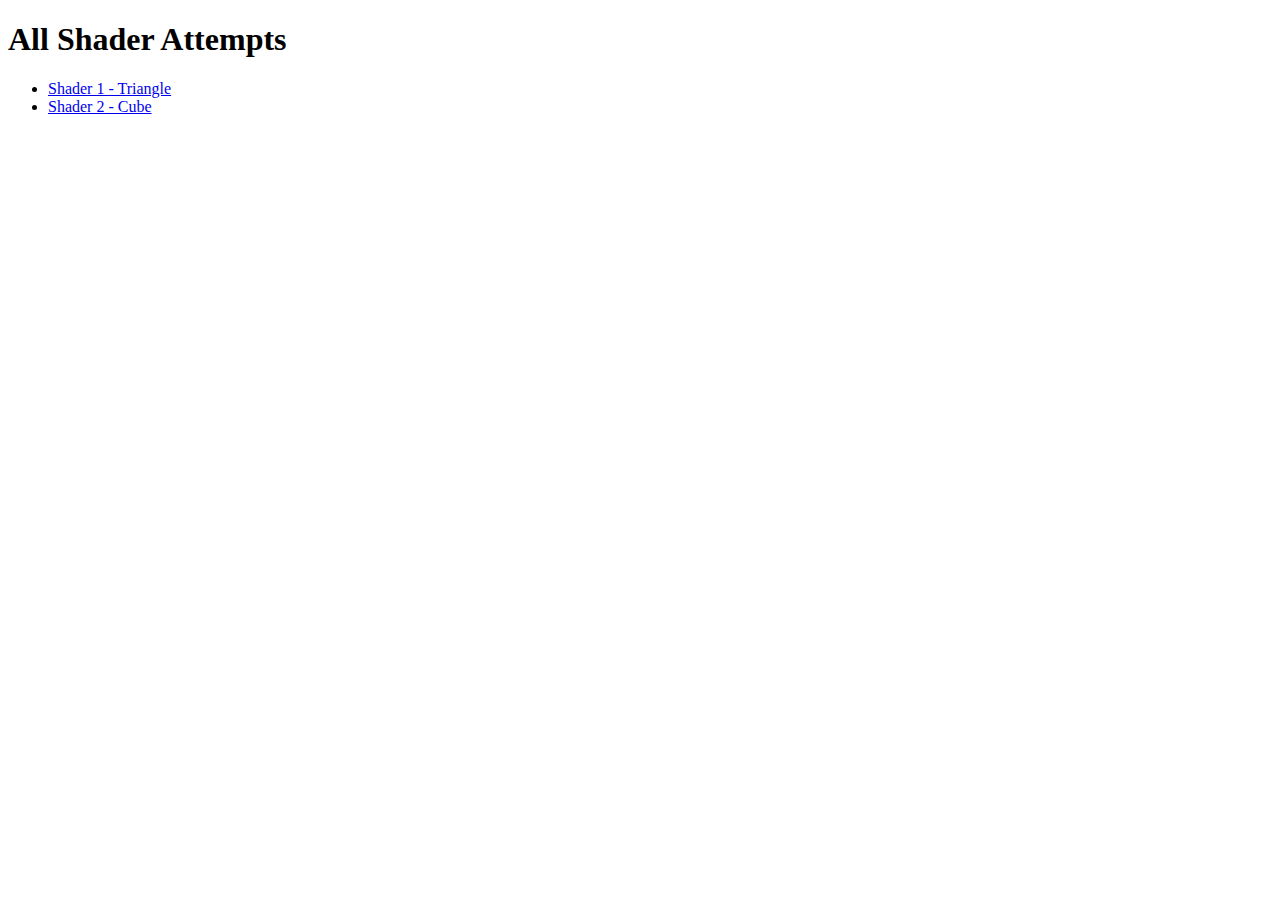
==== index.html @ d3faea35 "3d cube tutorial finished" ====
<!DOCTYPE html>
<html>
<head>
    <meta charset="UTF-8">
    <meta name="viewport" content="width=device-width,initial-scale=1">
    <title>Shader Homepage</title>
    <link rel="stylesheet" href="stylesheet.css" type="text/css">
</head>
<body>
    <h1>All Shader Attempts</h1>
    <ul>
        <li>
            <a href="./1/index.html">Shader 1 - Triangle</a>
        </li>
        <li>
            <a href="./2/index.html">Shader 2 - Cube</a>
        </li>
    </ul>
</body>
</html>
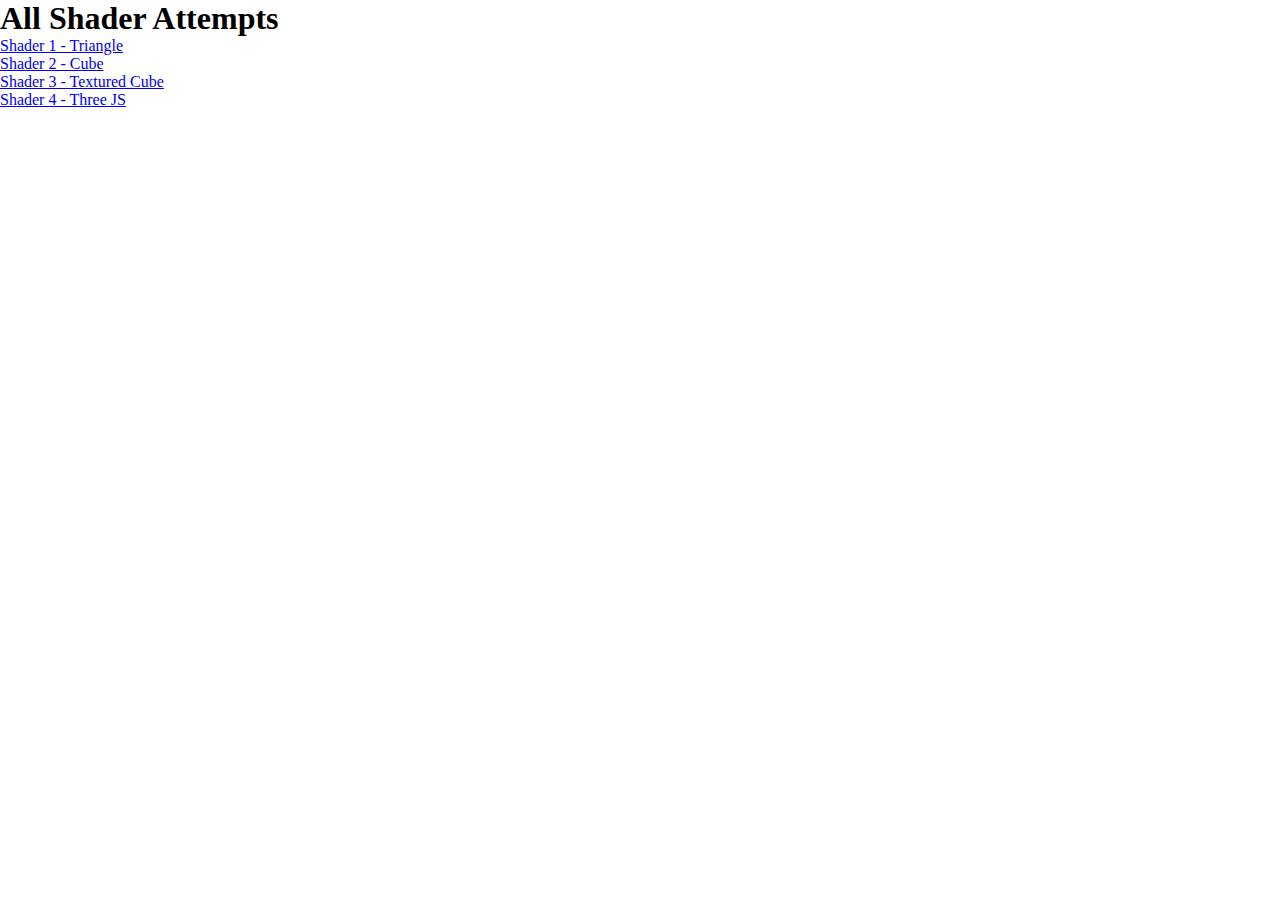
==== commit 15a0f399: "I cracked and decided to use three.js for the sake of learning at a high level to eventually get dow" ====
--- a/index.html
+++ b/index.html
@@ -15,6 +15,12 @@
         <li>
             <a href="./2/index.html">Shader 2 - Cube</a>
         </li>
+        <li>
+            <a href="./3/index.html">Shader 3 - Textured Cube</a>
+        </li>
+        <li>
+            <a href="./4/index.html">Shader 4 - Three JS</a>
+        </li>
     </ul>
 </body>
 </html>--- a/stylesheet.css
+++ b/stylesheet.css
@@ -0,0 +1,10 @@
+* {
+    padding: 0px;
+    margin: 0px;
+}
+#threeDisplay {
+    position: relative;
+    display: block;
+    width: 100%;
+    height: 500px;
+}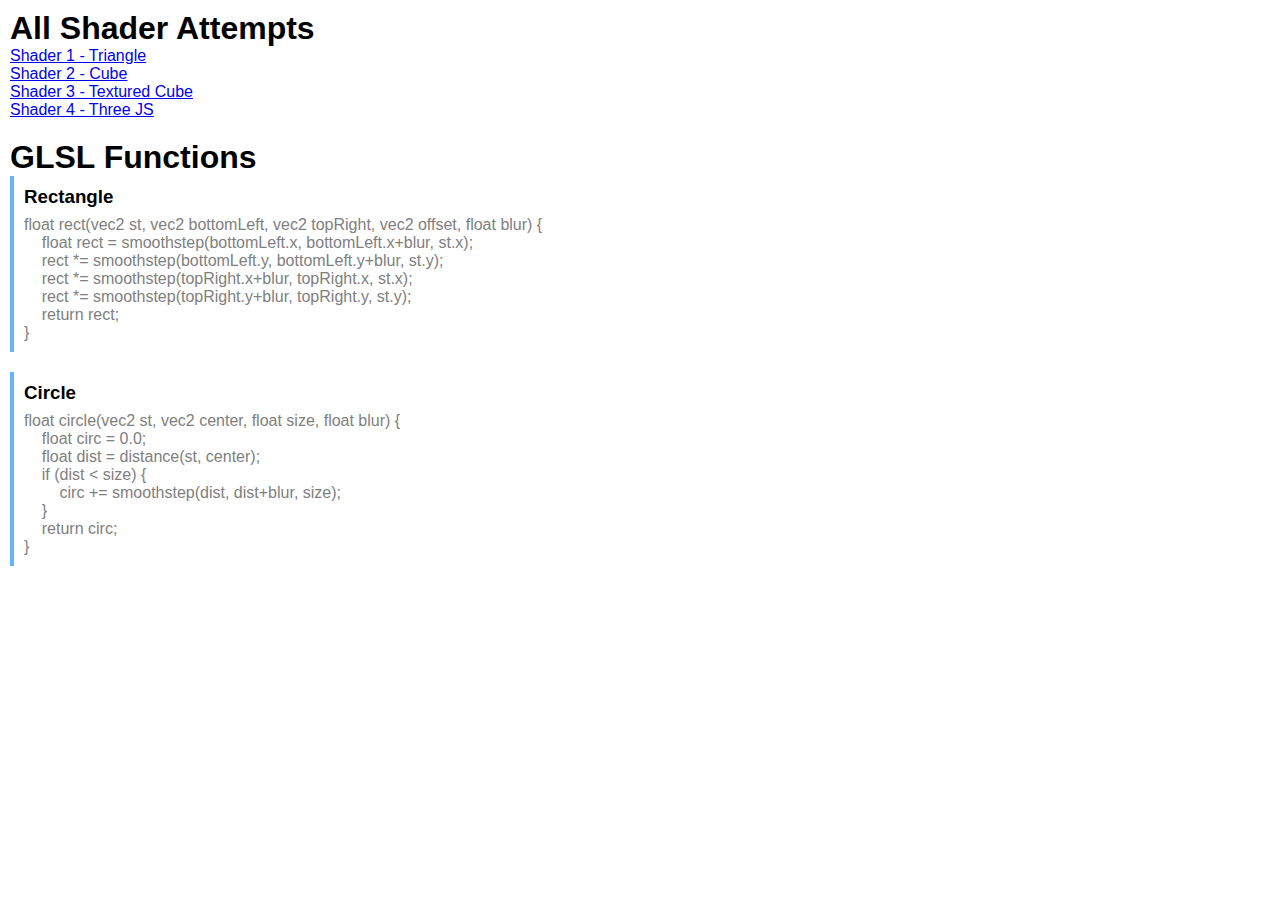
==== commit 5a127d3d: "added some glsl functions to main page, attempting to work with the three js way of incorporating sh" ====
--- a/index.html
+++ b/index.html
@@ -4,23 +4,51 @@
     <meta charset="UTF-8">
     <meta name="viewport" content="width=device-width,initial-scale=1">
     <title>Shader Homepage</title>
-    <link rel="stylesheet" href="stylesheet.css" type="text/css">
+    <link rel="stylesheet" href="./stylesheet.css" type="text/css">
 </head>
 <body>
-    <h1>All Shader Attempts</h1>
-    <ul>
-        <li>
-            <a href="./1/index.html">Shader 1 - Triangle</a>
-        </li>
-        <li>
-            <a href="./2/index.html">Shader 2 - Cube</a>
-        </li>
-        <li>
-            <a href="./3/index.html">Shader 3 - Textured Cube</a>
-        </li>
-        <li>
-            <a href="./4/index.html">Shader 4 - Three JS</a>
-        </li>
-    </ul>
+    <section>
+        <h1>All Shader Attempts</h1>
+        <ul>
+            <li>
+                <a href="./1/index.html">Shader 1 - Triangle</a>
+            </li>
+            <li>
+                <a href="./2/index.html">Shader 2 - Cube</a>
+            </li>
+            <li>
+                <a href="./3/index.html">Shader 3 - Textured Cube</a>
+            </li>
+            <li>
+                <a href="./4/index.html">Shader 4 - Three JS</a>
+            </li>
+        </ul>
+    </section>
+    <section>
+        <h1>GLSL Functions</h1>
+        <ul>
+            <li class="function">
+                <h3>Rectangle</h3>
+                <code>float rect(vec2 st, vec2 bottomLeft, vec2 topRight, vec2 offset, float blur) {
+    float rect = smoothstep(bottomLeft.x, bottomLeft.x+blur, st.x);
+    rect *= smoothstep(bottomLeft.y, bottomLeft.y+blur, st.y);
+    rect *= smoothstep(topRight.x+blur, topRight.x, st.x);
+    rect *= smoothstep(topRight.y+blur, topRight.y, st.y);
+    return rect;
+}</code>
+            </li>
+            <li class="function">
+                <h3>Circle</h3>
+                <code>float circle(vec2 st, vec2 center, float size, float blur) {
+    float circ = 0.0;
+    float dist = distance(st, center);
+    if (dist < size) {
+        circ += smoothstep(dist, dist+blur, size);
+    }
+    return circ;
+}</code>
+            </li>
+        </ul>
+    </section>
 </body>
 </html>--- a/stylesheet.css
+++ b/stylesheet.css
@@ -1,10 +1,31 @@
 * {
-    padding: 0px;
-    margin: 0px;
+  padding: 0px;
+  margin: 0px;
+  font-family: "Arial Narrow", Arial, sans-serif;
+}
+section {
+  padding: 10px;
 }
 #threeDisplay {
-    position: relative;
-    display: block;
-    width: 100%;
-    height: 500px;
-}+  position: relative;
+  display: block;
+  width: 100%;
+  height: 500px;
+}
+.function {
+  position: relative;
+  display: block;
+  padding: 10px;
+  margin-bottom: 20px;
+  border-left: 4px solid rgb(100, 180, 255);
+}
+.function h3 {
+  position: relative;
+  display: block;
+  margin-bottom: 8px;
+}
+.function code {
+  white-space: pre;
+  color: grey;
+  font-family: Consolas, sans-serif;
+}
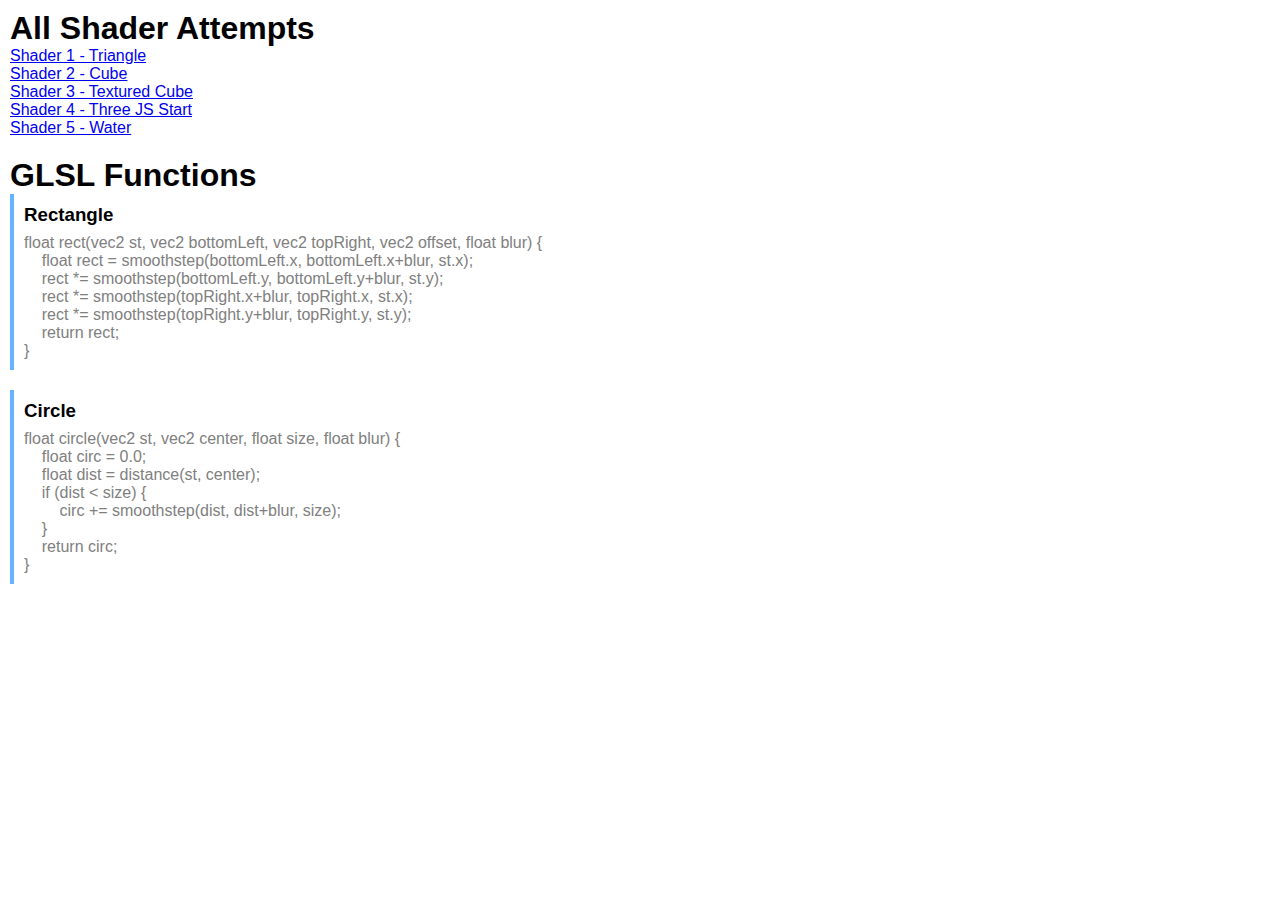
==== commit 74eb8a0f: "began ship in a bottle" ====
--- a/index.html
+++ b/index.html
@@ -20,7 +20,10 @@
                 <a href="./3/index.html">Shader 3 - Textured Cube</a>
             </li>
             <li>
-                <a href="./4/index.html">Shader 4 - Three JS</a>
+                <a href="./4/index.html">Shader 4 - Three JS Start</a>
+            </li>
+            <li>
+                <a href="./5/index.html">Shader 5 - Water</a>
             </li>
         </ul>
     </section>
--- a/stylesheet.css
+++ b/stylesheet.css
@@ -3,14 +3,18 @@
   margin: 0px;
   font-family: "Arial Narrow", Arial, sans-serif;
 }
+html, body {
+  height: 100%;
+}
 section {
   padding: 10px;
 }
-#threeDisplay {
+#threeDisplay, canvas {
   position: relative;
   display: block;
   width: 100%;
   height: 500px;
+  background: radial-gradient(#ffffff, #ababab);
 }
 .function {
   position: relative;
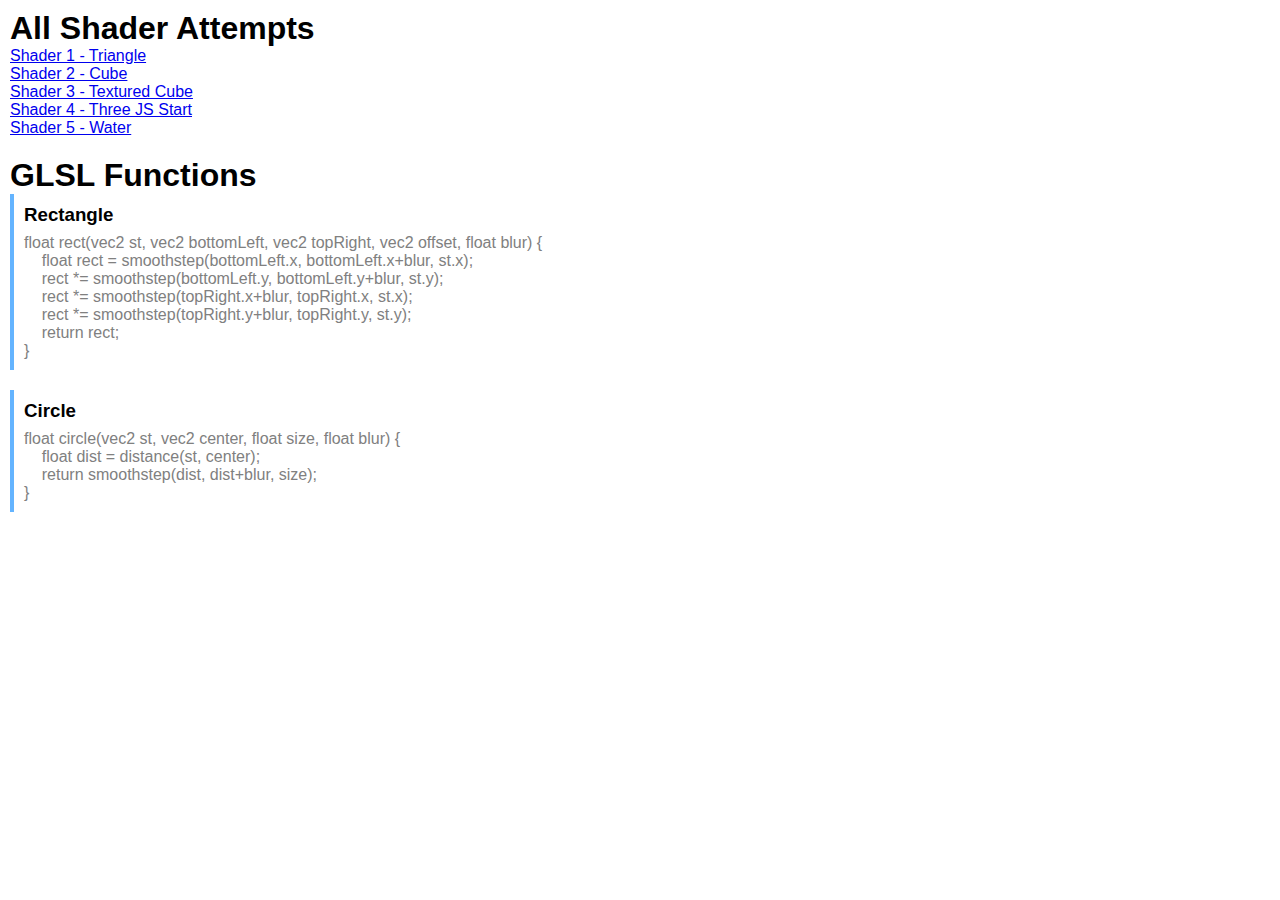
==== commit 2cfe7d3c: "added a backdrop shader to make the page a bit more interesting by adding movement and colors" ====
--- a/index.html
+++ b/index.html
@@ -43,12 +43,8 @@
             <li class="function">
                 <h3>Circle</h3>
                 <code>float circle(vec2 st, vec2 center, float size, float blur) {
-    float circ = 0.0;
     float dist = distance(st, center);
-    if (dist < size) {
-        circ += smoothstep(dist, dist+blur, size);
-    }
-    return circ;
+    return smoothstep(dist, dist+blur, size);
 }</code>
             </li>
         </ul>
--- a/stylesheet.css
+++ b/stylesheet.css
@@ -13,8 +13,13 @@
   position: relative;
   display: block;
   width: 100%;
-  height: 500px;
+  /*height: 500px;*/
   background: radial-gradient(#ffffff, #ababab);
+  overflow: hidden;
+}
+canvas {
+  /*width: 100%;*/
+  height: 100%;
 }
 .function {
   position: relative;
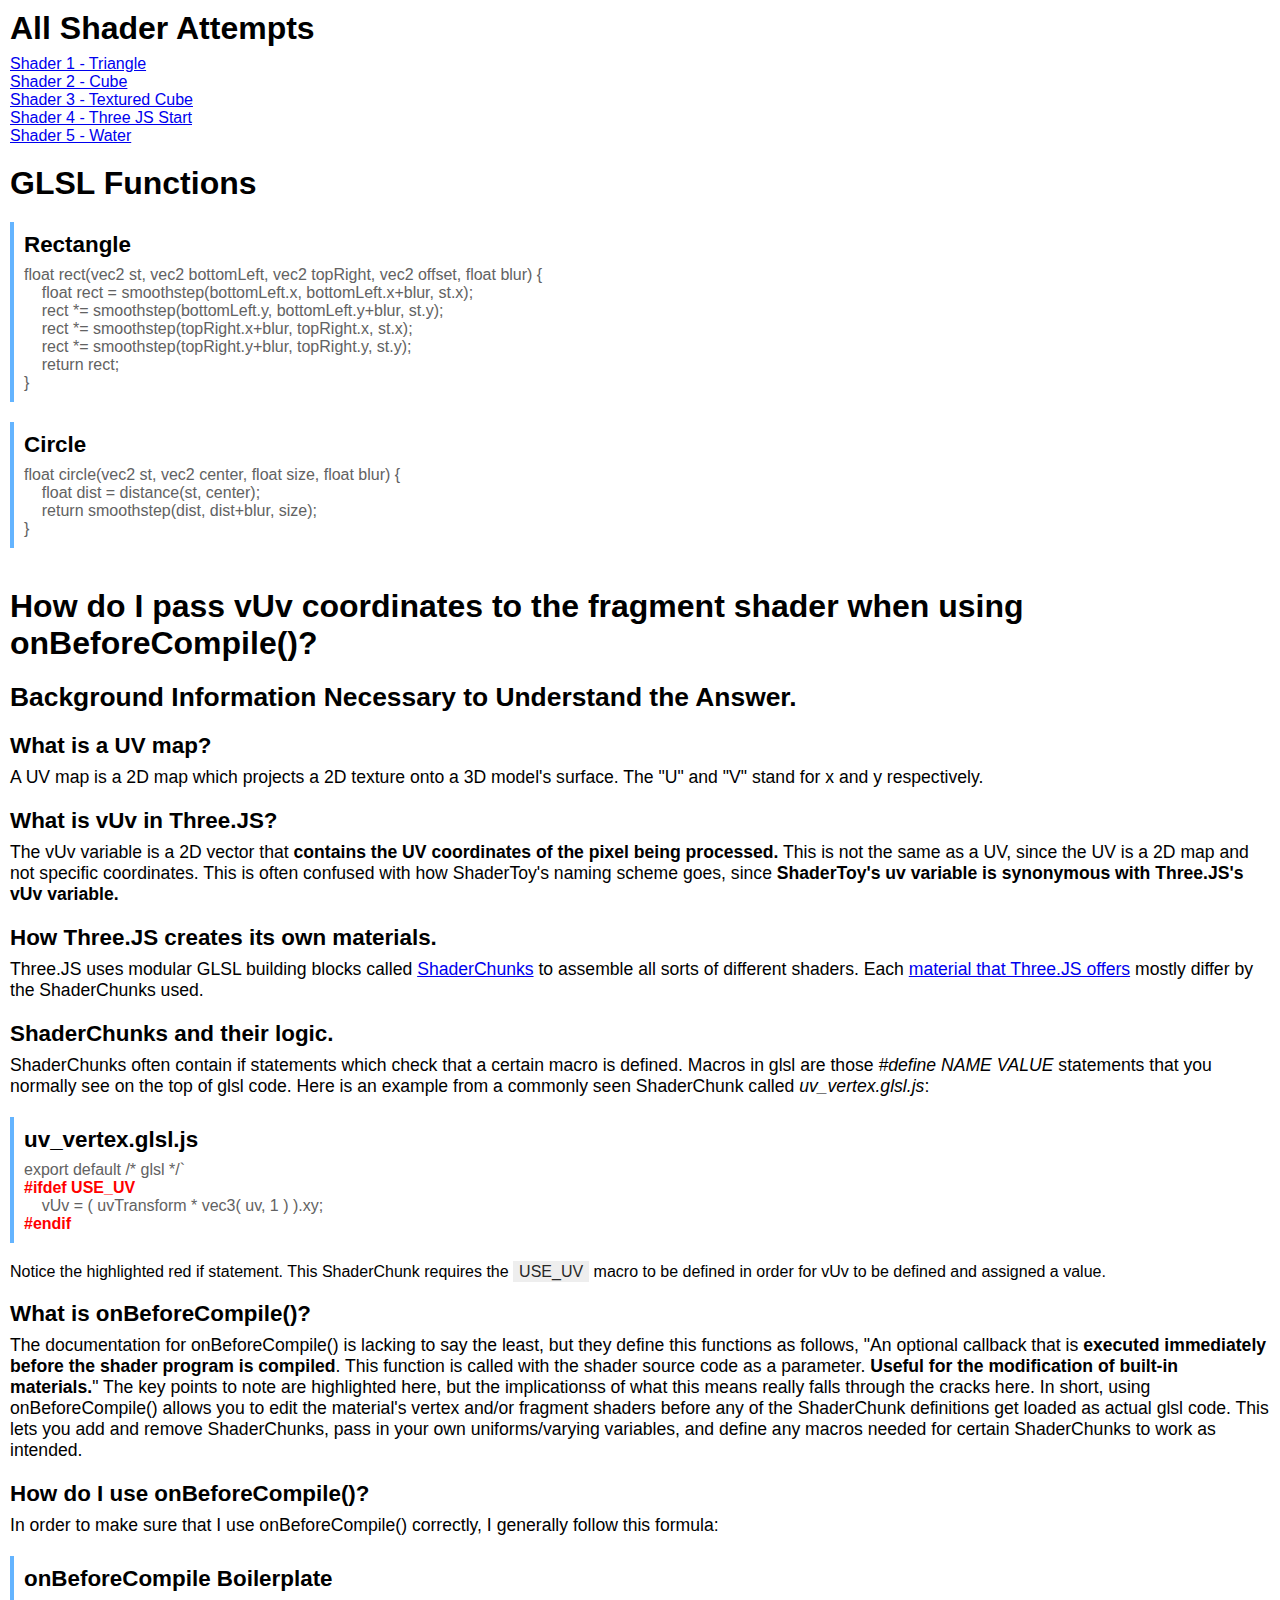
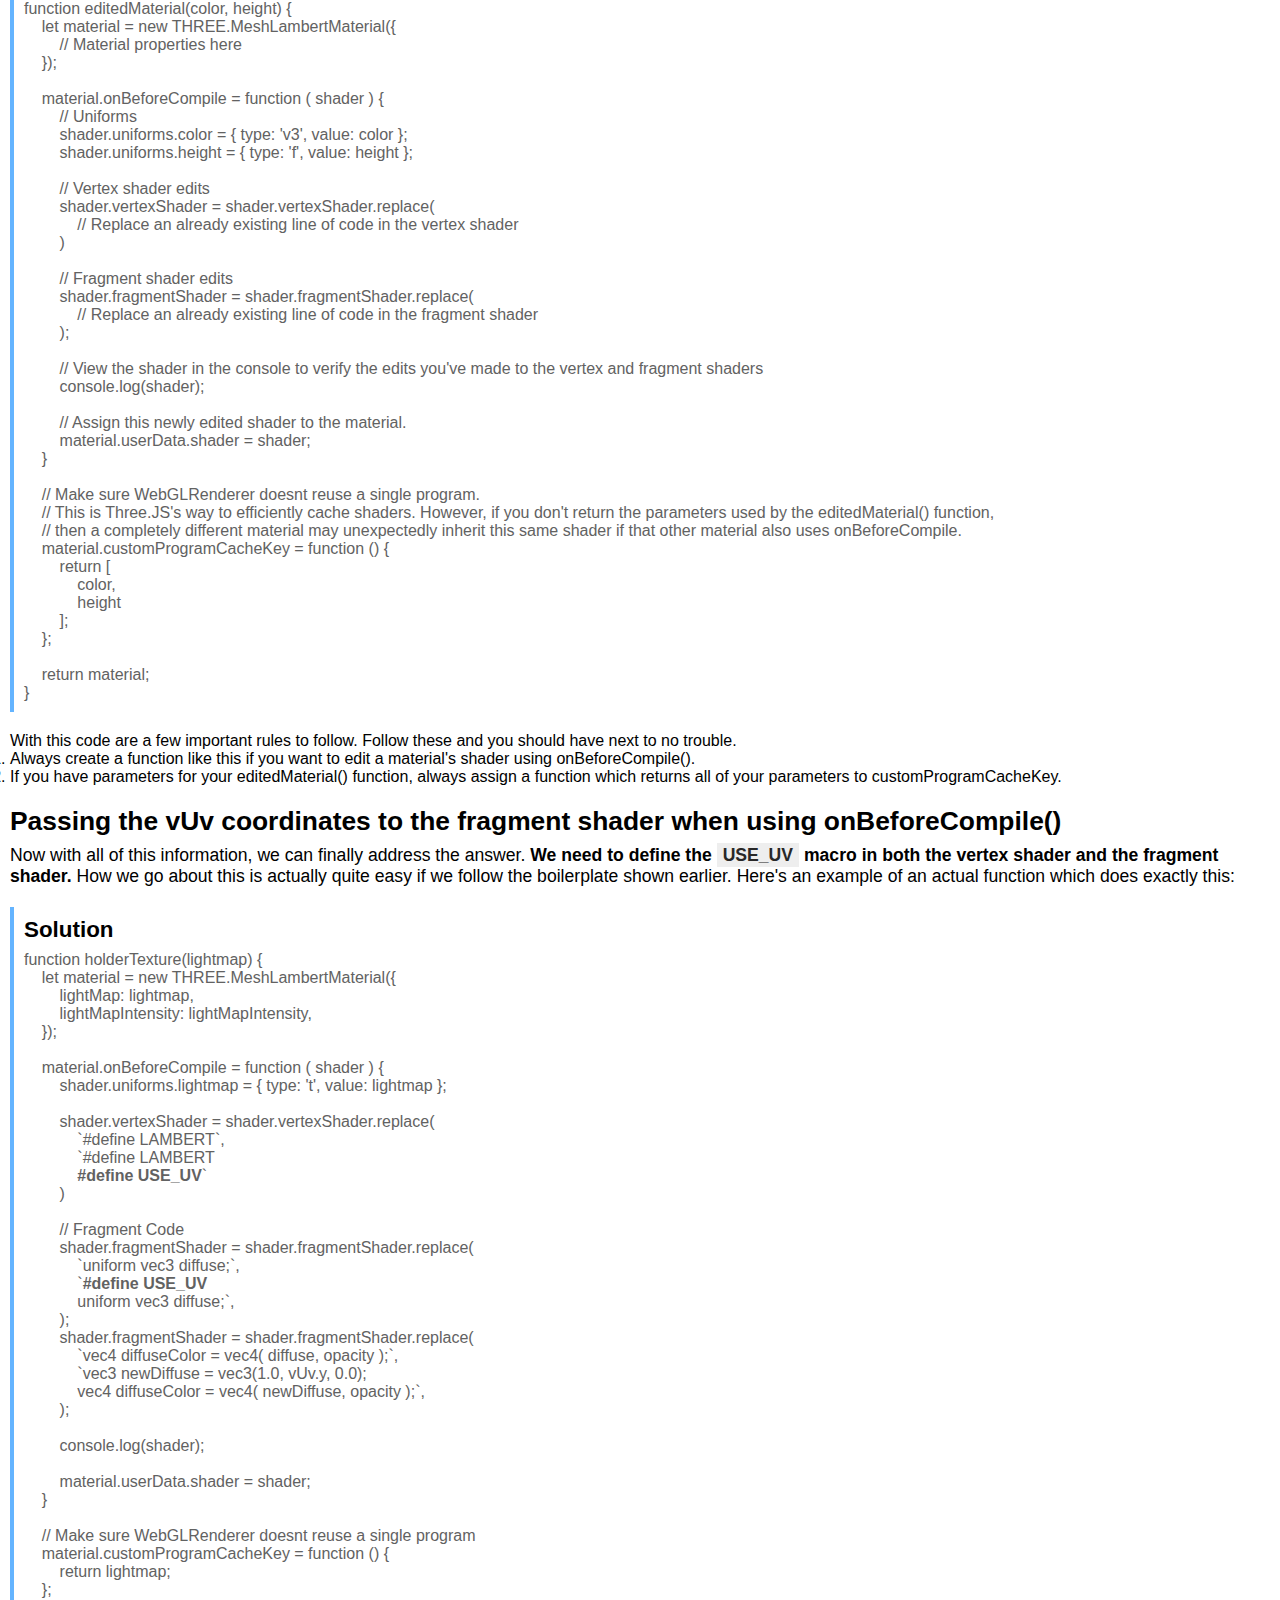
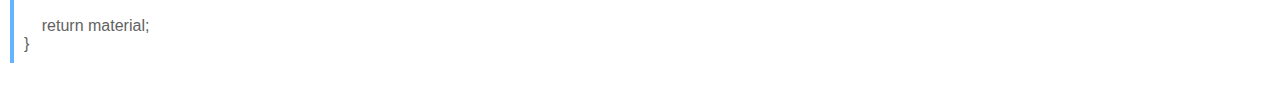
==== commit 82b0c042: "Replaced the holder diffuse texture with a procedurally generated wood texture, lowered the file siz" ====
--- a/index.html
+++ b/index.html
@@ -49,5 +49,137 @@
             </li>
         </ul>
     </section>
+    <section>
+        <h1>How do I pass vUv coordinates to the fragment shader when using onBeforeCompile()?</h1>
+        <h2>Background Information Necessary to Understand the Answer.</h2>
+        <h3>What is a UV map?</h3>
+        <p>
+            A UV map is a 2D map which projects a 2D texture onto a 3D model's surface. The "U" and "V" stand for x and y respectively.
+        </p>
+        <h3>What is vUv in Three.JS?</h3>
+        <p>
+            The vUv variable is a 2D vector that <b>contains the UV coordinates of the pixel being processed.</b> 
+            This is not the same as a UV, since the UV is a 2D map and not specific coordinates. This is often confused with how ShaderToy's naming scheme goes, since <b>ShaderToy's uv variable is synonymous with Three.JS's vUv variable.</b>
+        </p>
+        <h3>How Three.JS creates its own materials.</h3>
+        <p>
+            Three.JS uses modular GLSL building blocks called <a href="https://github.com/mrdoob/three.js/tree/master/src/renderers/shaders/ShaderChunk">ShaderChunks</a> to assemble all sorts of different shaders. 
+            Each <a href="https://threejs.org/docs/?q=material#api/en/materials/Material">material that Three.JS offers</a> mostly differ by the ShaderChunks used.
+        </p>
+        <h3>ShaderChunks and their logic.</h3>
+        <p>
+            ShaderChunks often contain if statements which check that a certain macro is defined. Macros in glsl are those <i>#define NAME VALUE</i> statements that you normally see on the top of glsl code. Here is an example from a commonly seen ShaderChunk called <i>uv_vertex.glsl.js</i>:
+            <div class="function">
+                <h3>uv_vertex.glsl.js</h3>
+                <code >export default /* glsl */`
+<b class="highlighted_red">#ifdef USE_UV</b>
+    vUv = ( uvTransform * vec3( uv, 1 ) ).xy;
+<b class="highlighted_red">#endif</b></code>
+            </div>
+            
+            Notice the highlighted red if statement. This ShaderChunk requires the <code class="inline_code">USE_UV</code> macro to be defined in order for vUv to be defined and assigned a value.
+        </p>
+        <h3>What is onBeforeCompile()?</h3>
+        <p>The documentation for onBeforeCompile() is lacking to say the least, but they define this functions as follows, 
+            "An optional callback that is <b>executed immediately before the shader program is compiled</b>. This function is called with the shader source code as a parameter. <b>Useful for the modification of built-in materials.</b>"
+            The key points to note are highlighted here, but the implicationss of what this means really falls through the cracks here. In short, using onBeforeCompile() allows you to edit the material's vertex and/or fragment shaders before any of the ShaderChunk definitions get loaded as actual glsl code. This lets you add and remove ShaderChunks, pass in your own uniforms/varying variables, and define any macros needed for certain ShaderChunks to work as intended.</p>
+        <h3>How do I use onBeforeCompile()?</h3>
+        <p>
+            In order to make sure that I use onBeforeCompile() correctly, I generally follow this formula:
+            <div class="function">
+                <h3>onBeforeCompile Boilerplate</h3>
+                <code>function editedMaterial(color, height) {
+    let material = new THREE.MeshLambertMaterial({
+        // Material properties here
+    });
+
+    material.onBeforeCompile = function ( shader ) {
+        // Uniforms
+        shader.uniforms.color = { type: 'v3', value: color };
+        shader.uniforms.height = { type: 'f', value: height };
+        
+        // Vertex shader edits
+        shader.vertexShader = shader.vertexShader.replace(
+            // Replace an already existing line of code in the vertex shader
+        )
+
+        // Fragment shader edits
+        shader.fragmentShader = shader.fragmentShader.replace(
+            // Replace an already existing line of code in the fragment shader
+        );
+        
+        // View the shader in the console to verify the edits you've made to the vertex and fragment shaders
+        console.log(shader);
+        
+        // Assign this newly edited shader to the material.
+        material.userData.shader = shader;
+    }
+
+    // Make sure WebGLRenderer doesnt reuse a single program.
+    // This is Three.JS's way to efficiently cache shaders. However, if you don't return the parameters used by the editedMaterial() function, 
+    // then a completely different material may unexpectedly inherit this same shader if that other material also uses onBeforeCompile.
+    material.customProgramCacheKey = function () {
+        return [
+            color,
+            height
+        ];
+    };
+
+    return material;
+}</code>
+            </div>
+            With this code are a few important rules to follow. Follow these and you should have next to no trouble.
+            <ol>
+                <li>Always create a function like this if you want to edit a material's shader using onBeforeCompile().</li>
+                <li>If you have parameters for your editedMaterial() function, always assign a function which returns all of your parameters to customProgramCacheKey.</li>
+            </ol>
+        </p>
+        <h2>Passing the vUv coordinates to the fragment shader when using onBeforeCompile()</h2>
+        <p>
+            Now with all of this information, we can finally address the answer. <b>We need to define the <code class="inline_code">USE_UV</code> macro in both the vertex shader and the fragment shader.</b> How we go about this is actually quite easy if we follow the boilerplate shown earlier. Here's an example of an actual function which does exactly this:
+            <div class="function">
+                <h3>Solution</h3>
+                <code>function holderTexture(lightmap) {
+    let material = new THREE.MeshLambertMaterial({
+        lightMap: lightmap,
+        lightMapIntensity: lightMapIntensity,
+    });
+
+    material.onBeforeCompile = function ( shader ) {
+        shader.uniforms.lightmap = { type: 't', value: lightmap };
+
+        shader.vertexShader = shader.vertexShader.replace(
+            `#define LAMBERT`,
+            `#define LAMBERT
+            <b>#define USE_UV</b>`
+        )
+
+        // Fragment Code
+        shader.fragmentShader = shader.fragmentShader.replace(
+            `uniform vec3 diffuse;`,
+            `<b>#define USE_UV</b>
+            uniform vec3 diffuse;`,
+        );
+        shader.fragmentShader = shader.fragmentShader.replace(
+            `vec4 diffuseColor = vec4( diffuse, opacity );`,
+            `vec3 newDiffuse = vec3(1.0, vUv.y, 0.0);
+            vec4 diffuseColor = vec4( newDiffuse, opacity );`,
+        );
+
+        console.log(shader);
+
+        material.userData.shader = shader;
+    }
+
+    // Make sure WebGLRenderer doesnt reuse a single program
+    material.customProgramCacheKey = function () {
+        return lightmap;
+    };
+
+    return material;
+}</code>
+            </div>
+        </p>
+    </section>
 </body>
 </html>--- a/stylesheet.css
+++ b/stylesheet.css
@@ -8,6 +8,35 @@
 }
 section {
   padding: 10px;
+}
+h1, h2, h3, h4, h5, h6 {
+  margin-top: 20px;
+  margin-bottom: 8px;
+}
+h1:first-child, h2:first-child, h3:first-child, h4:first-child, h5:first-child, h6:first-child {
+  margin-top: 0px;
+  margin-bottom: 8px;
+}
+h1 {
+  font-size: 2em;
+}
+h2 {
+  font-size: 1.65em;
+}
+h3 {
+  font-size: 1.4em;
+}
+h4 {
+  font-size: 1.3em;
+}
+h5 {
+  font-size: 1.22em;
+}
+h6 {
+  font-size: 1.15em;
+}
+p, code, pre {
+  font-size: 1.1em;
 }
 #threeDisplay, canvas {
   position: relative;
@@ -25,7 +54,7 @@
   position: relative;
   display: block;
   padding: 10px;
-  margin-bottom: 20px;
+  margin: 20px 0px;
   border-left: 4px solid rgb(100, 180, 255);
 }
 .function h3 {
@@ -33,8 +62,20 @@
   display: block;
   margin-bottom: 8px;
 }
-.function code {
+code, code > b, code > i {
+  font-size: 1em;
+  color: rgb(98, 98, 98);
   white-space: pre;
-  color: grey;
   font-family: Consolas, sans-serif;
 }
+.highlighted_red {
+  color: red;
+}
+.inline_code {
+  color: rgb(40, 40, 40);
+  background-color: #eee;
+  padding: 2px 6px;
+}
+b > .inline_code {
+  font-weight: bold;
+}
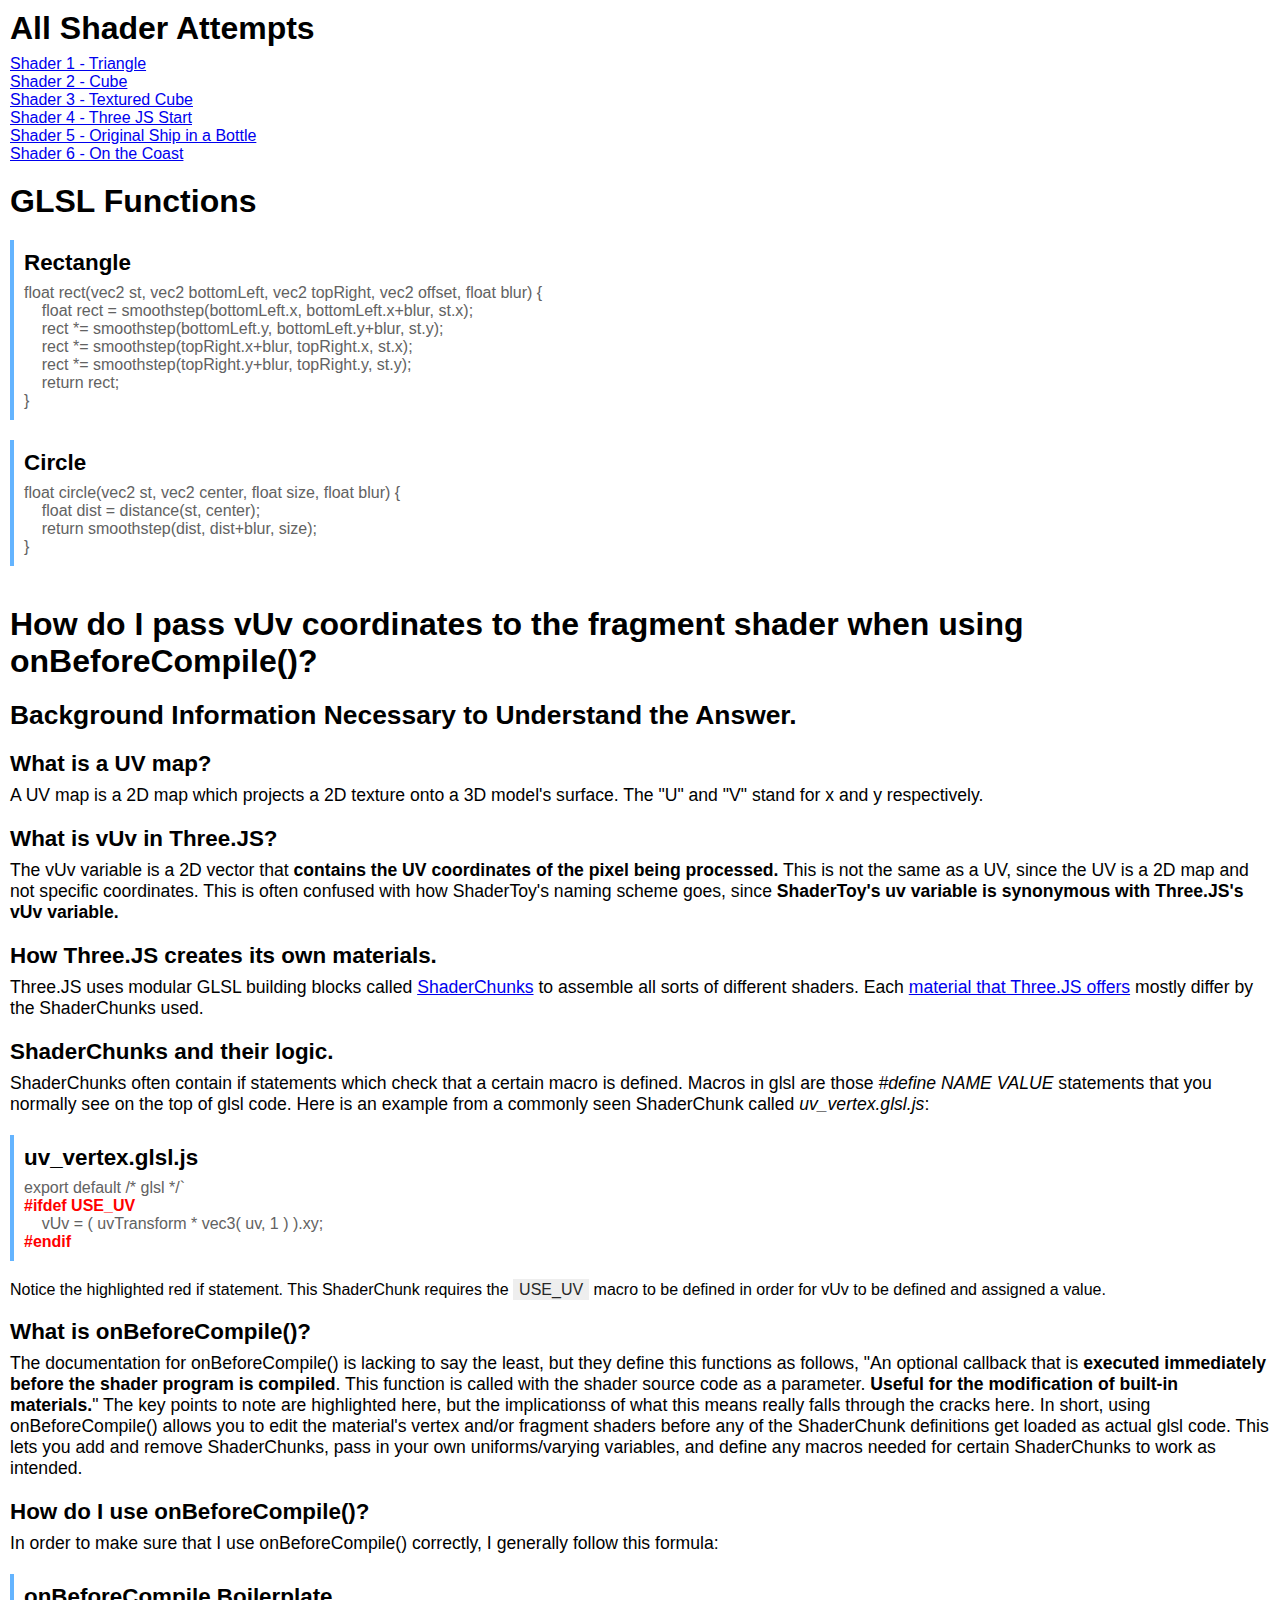
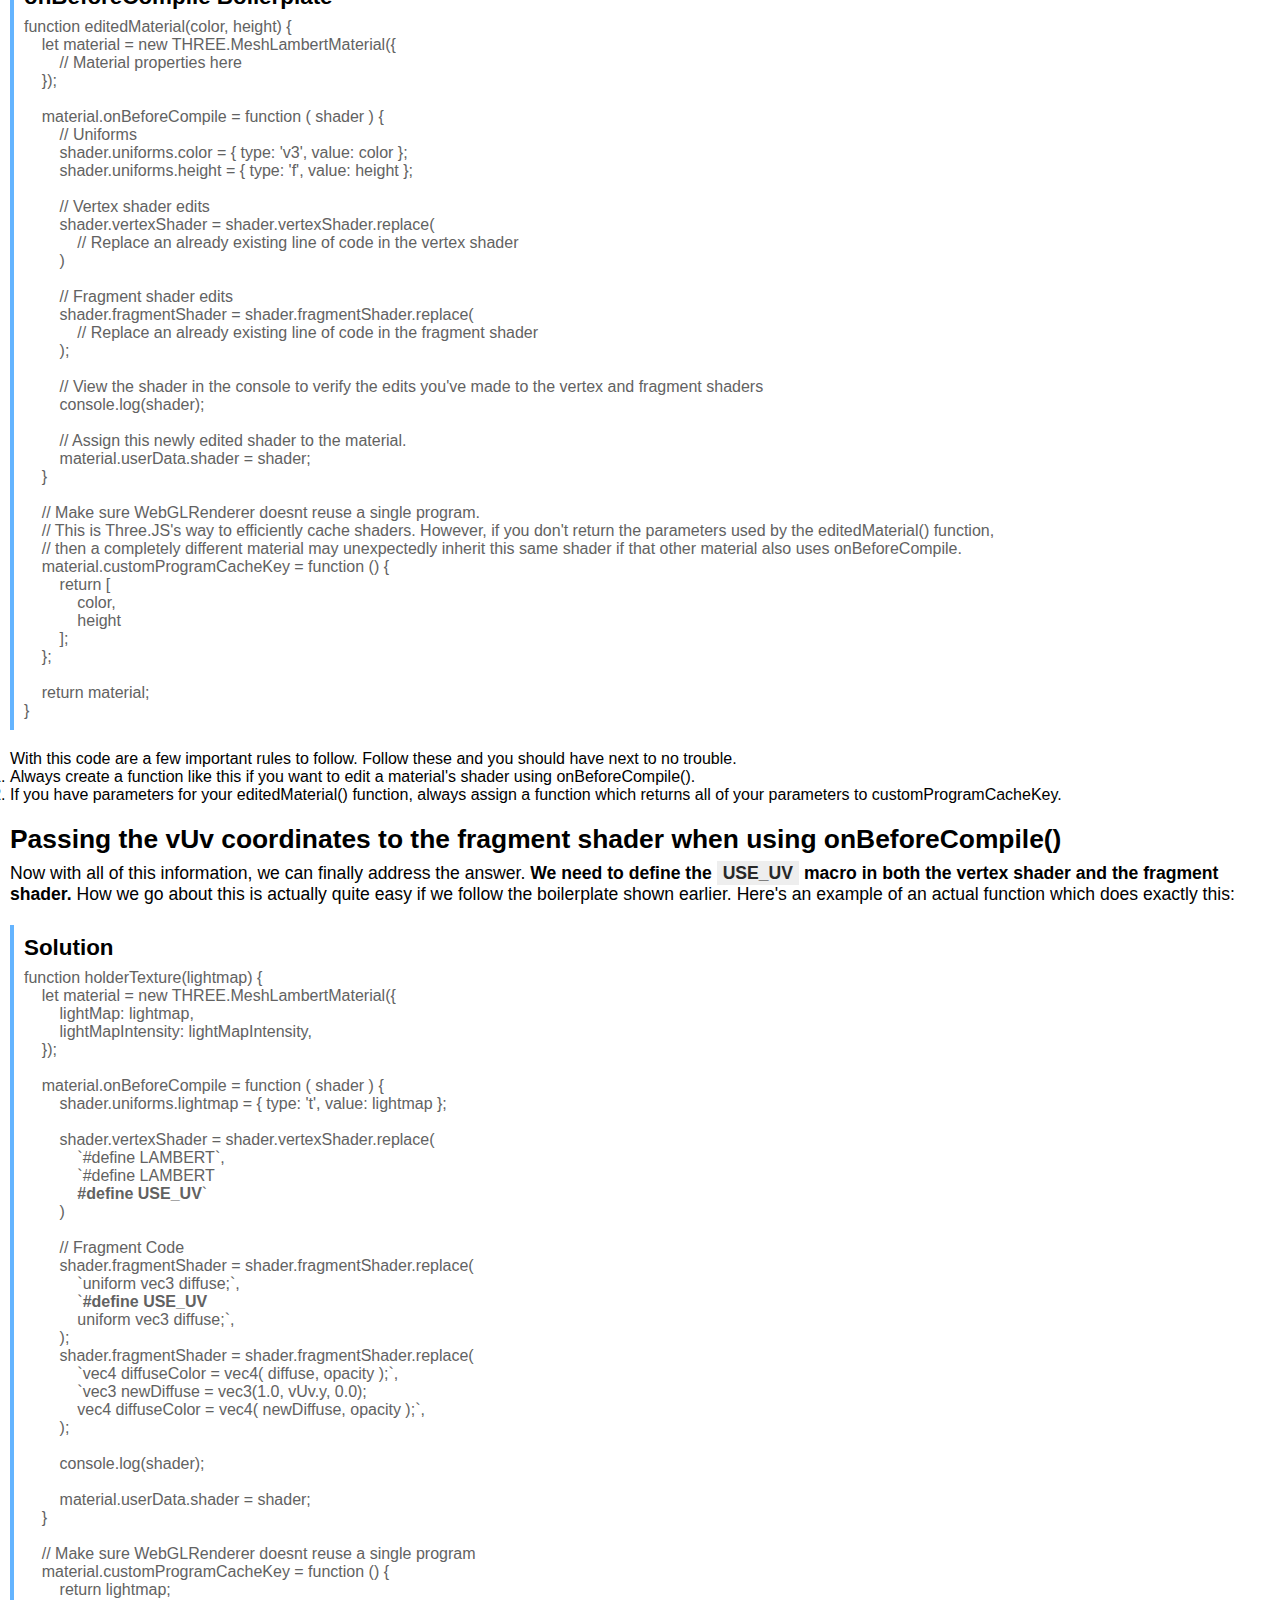
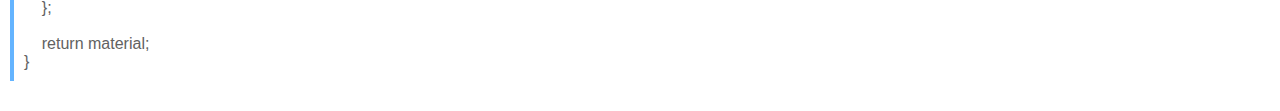
==== commit 84d9a978: "cleaned up shader 5, cloned shader 5 and named it 6. This is a WIP and will become the dockside scen" ====
--- a/index.html
+++ b/index.html
@@ -23,7 +23,10 @@
                 <a href="./4/index.html">Shader 4 - Three JS Start</a>
             </li>
             <li>
-                <a href="./5/index.html">Shader 5 - Water</a>
+                <a href="./5/index.html">Shader 5 - Original Ship in a Bottle</a>
+            </li>
+            <li>
+                <a href="./6/index.html">Shader 6 - On the Coast</a>
             </li>
         </ul>
     </section>
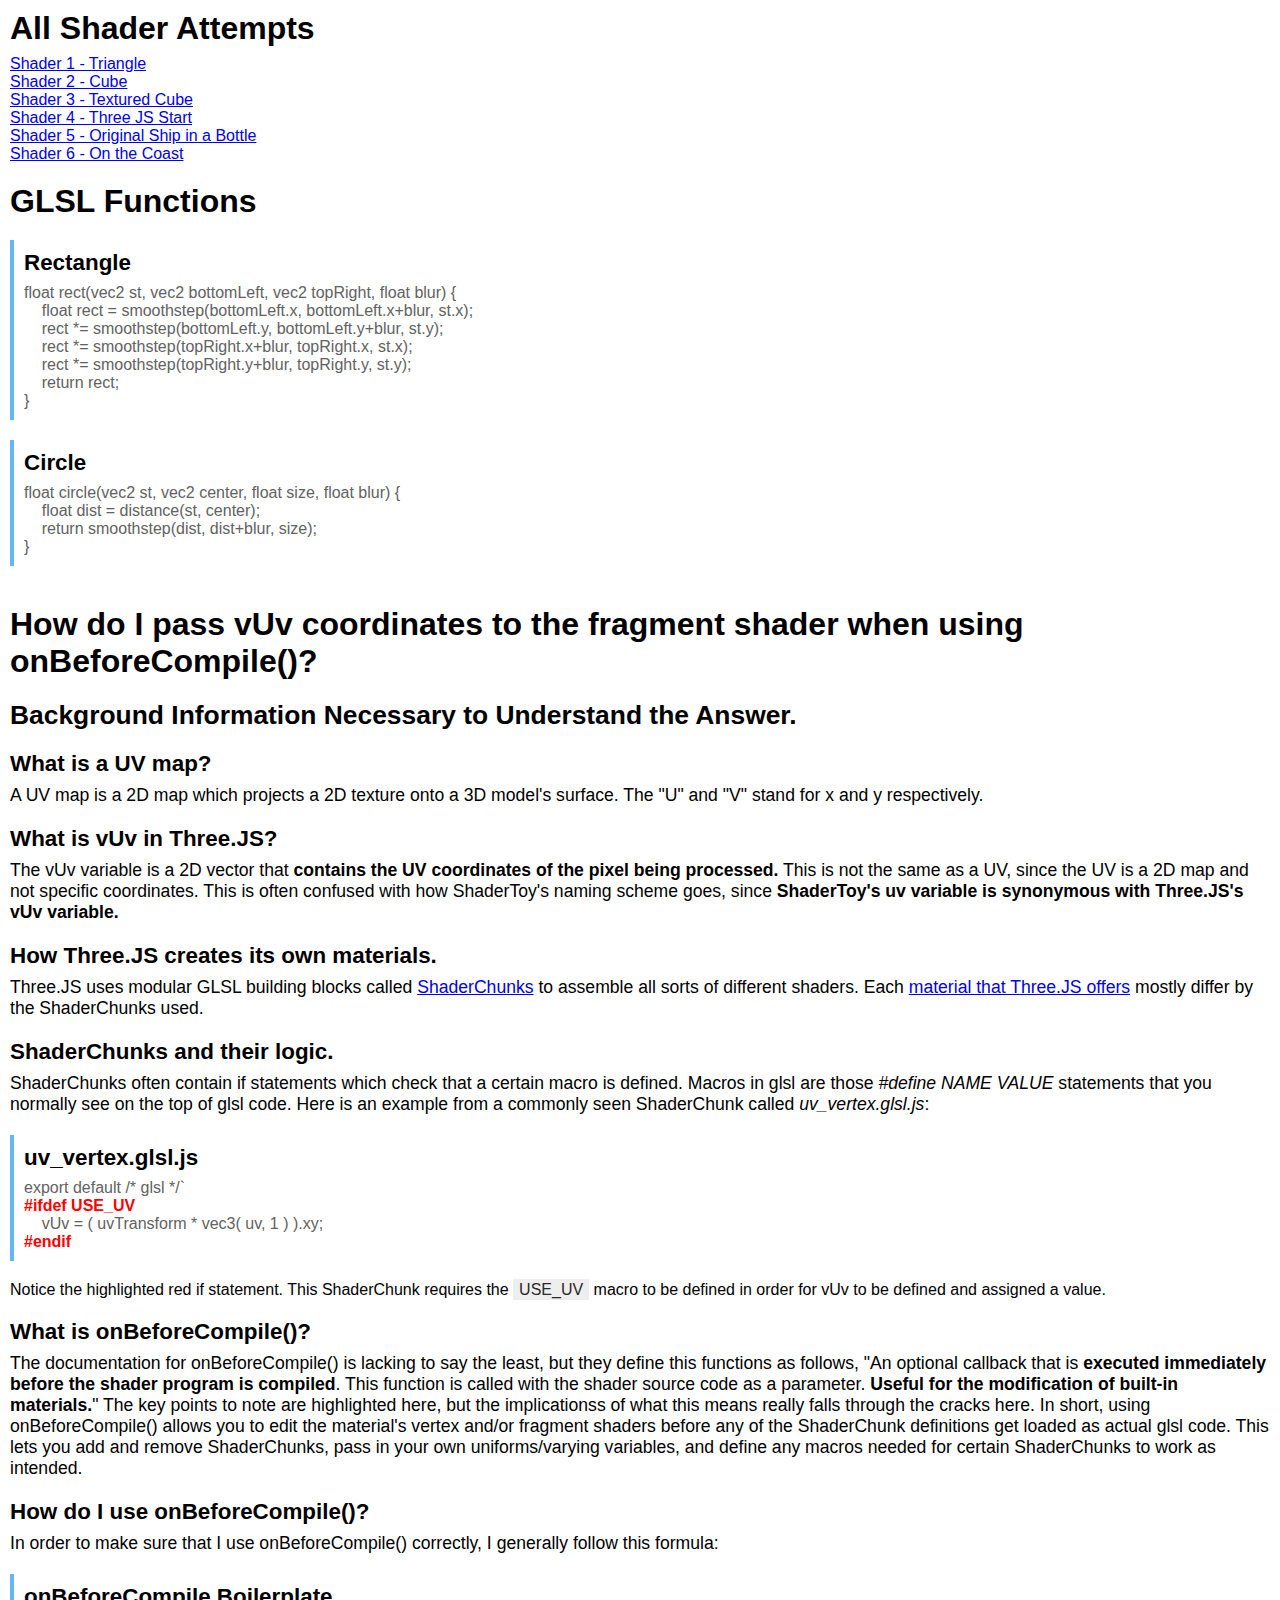
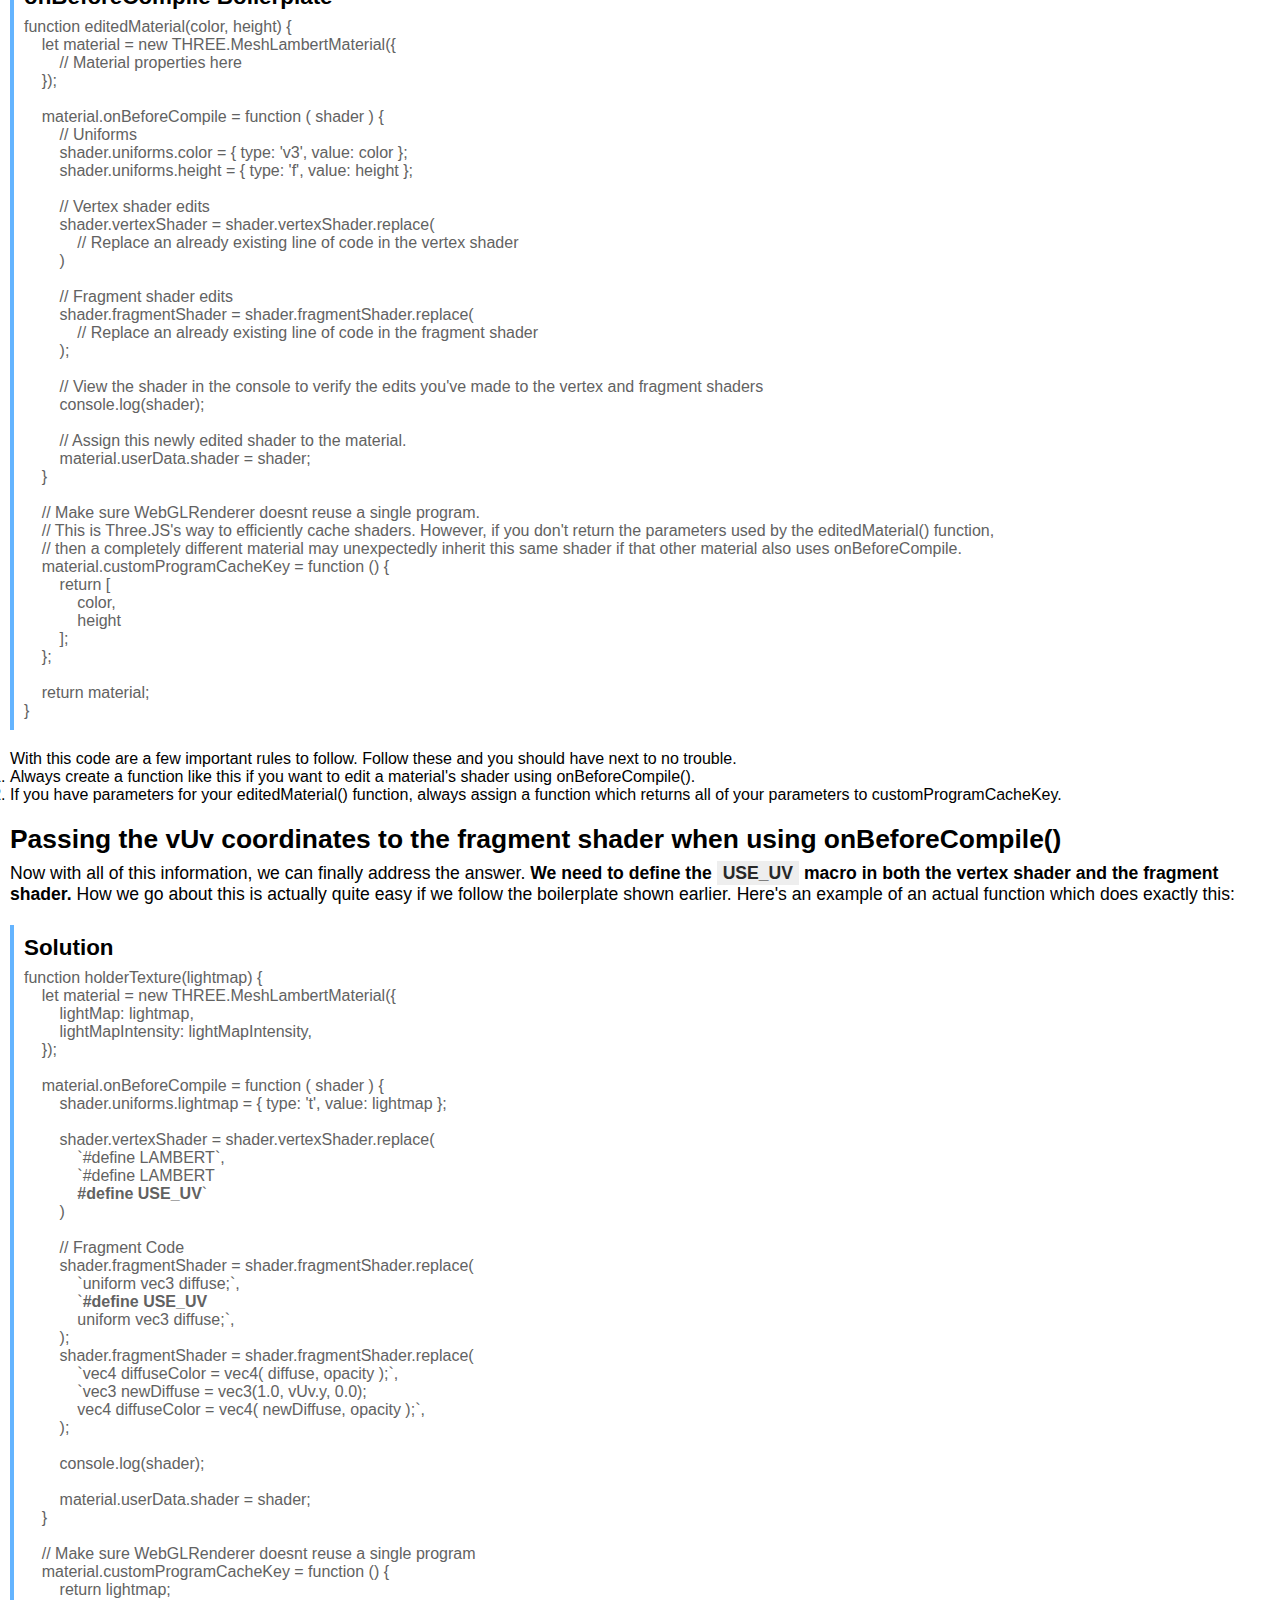
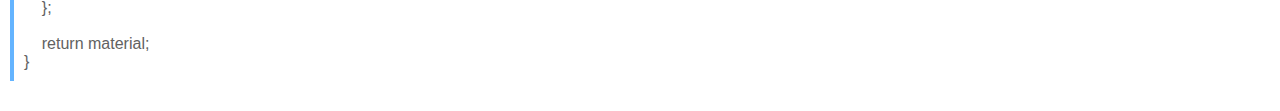
==== commit f7a72048: "added a flame within the hurricane lantern, reordered the render orders for the trees, grass, lanter" ====
--- a/index.html
+++ b/index.html
@@ -35,7 +35,7 @@
         <ul>
             <li class="function">
                 <h3>Rectangle</h3>
-                <code>float rect(vec2 st, vec2 bottomLeft, vec2 topRight, vec2 offset, float blur) {
+                <code>float rect(vec2 st, vec2 bottomLeft, vec2 topRight, float blur) {
     float rect = smoothstep(bottomLeft.x, bottomLeft.x+blur, st.x);
     rect *= smoothstep(bottomLeft.y, bottomLeft.y+blur, st.y);
     rect *= smoothstep(topRight.x+blur, topRight.x, st.x);
--- a/stylesheet.css
+++ b/stylesheet.css
@@ -3,17 +3,28 @@
   margin: 0px;
   font-family: "Arial Narrow", Arial, sans-serif;
 }
-html, body {
+html,
+body {
   height: 100%;
 }
 section {
   padding: 10px;
 }
-h1, h2, h3, h4, h5, h6 {
+h1,
+h2,
+h3,
+h4,
+h5,
+h6 {
   margin-top: 20px;
   margin-bottom: 8px;
 }
-h1:first-child, h2:first-child, h3:first-child, h4:first-child, h5:first-child, h6:first-child {
+h1:first-child,
+h2:first-child,
+h3:first-child,
+h4:first-child,
+h5:first-child,
+h6:first-child {
   margin-top: 0px;
   margin-bottom: 8px;
 }
@@ -35,10 +46,13 @@
 h6 {
   font-size: 1.15em;
 }
-p, code, pre {
+p,
+code,
+pre {
   font-size: 1.1em;
 }
-#threeDisplay, canvas {
+#threeDisplay,
+canvas {
   position: relative;
   display: block;
   width: 100%;
@@ -62,7 +76,9 @@
   display: block;
   margin-bottom: 8px;
 }
-code, code > b, code > i {
+code,
+code > b,
+code > i {
   font-size: 1em;
   color: rgb(98, 98, 98);
   white-space: pre;
@@ -79,3 +95,47 @@
 b > .inline_code {
   font-weight: bold;
 }
+.ui {
+  position: absolute;
+  display: flex;
+  flex-direction: row;
+  justify-content: center;
+  align-items: flex-start;
+  width: 100%;
+  height: 100%;
+  top: 0px;
+  left: 0px;
+  z-index: 1;
+  transition: opacity 1s ease;
+}
+.largeButton {
+  position: relative;
+  display: block;
+  width: 200px;
+  height: 100px;
+  text-align: center;
+  background-color: rgba(0, 0, 0, 0.25);
+  border: 2px solid white;
+  margin-top: 6%;
+  font-weight: bold;
+  font-size: 2em;
+  color: white;
+}
+.hidden {
+  display: none;
+}
+#loadingUI {
+  background-color: #333333;
+  align-items: center;
+}
+#loadingBar {
+  position: absolute;
+  border-radius: 50%;
+  overflow: hidden;
+  width: 16em;
+  height: 16em;
+  background: none;
+}
+.invisible {
+  opacity: 0;
+}
